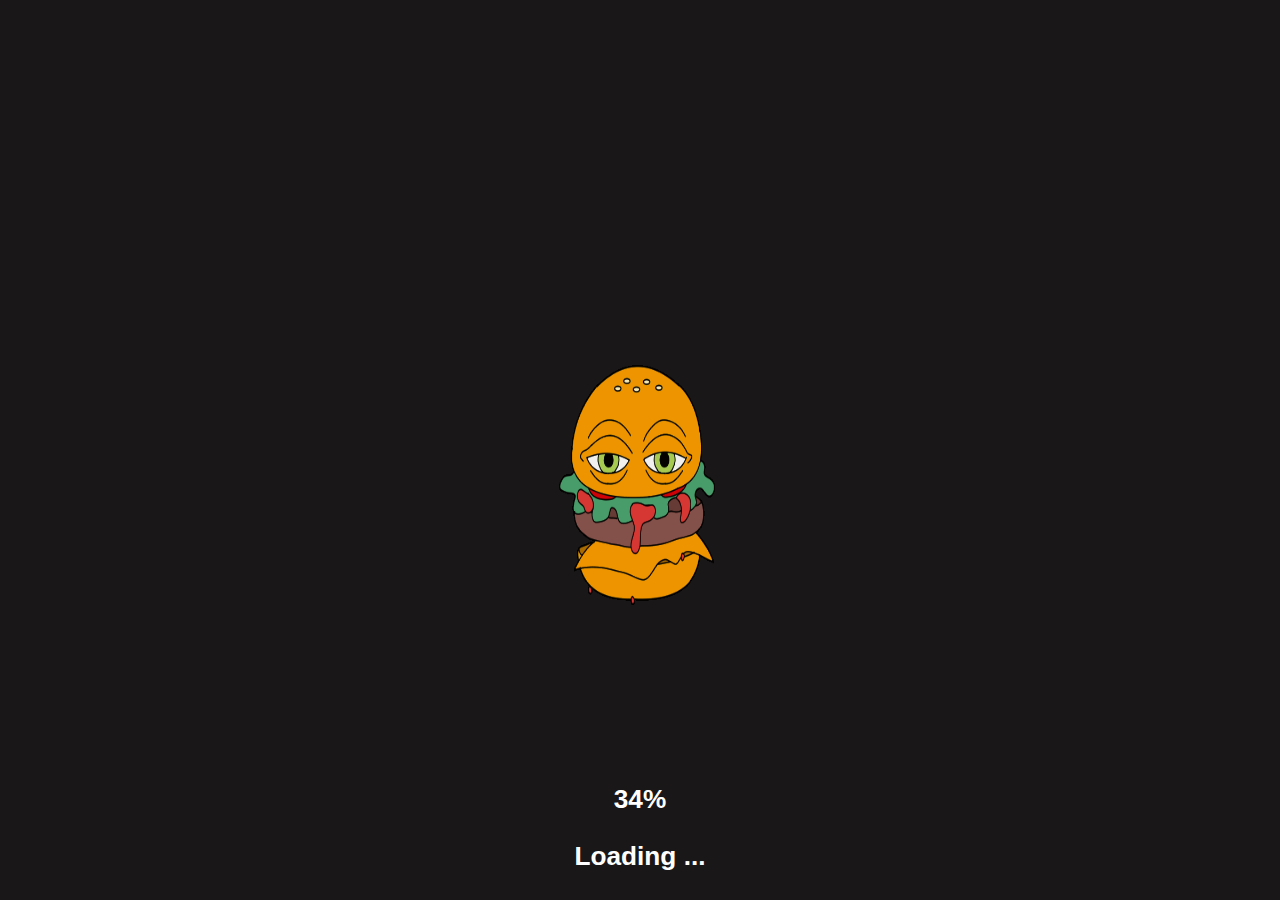
==== index.html @ 17197704 "Mengatasi browser policy" ====
<!DOCTYPE html>
<html lang="en">
    <head>
        <meta charset="UTF-8" />
        <meta name="viewport" content="width=device-width, initial-scale=1.0" />
        <title>HAMBURG</title>

        <link rel="stylesheet" href="all-assets/allstyle.css" />
    </head>

    <body>
        <audio id="bicycle">
            <source src="all-assets/bicycle.mp3" type="audio/mpeg" />
        </audio>

        <audio id="restaurant-ambience">
            <source
                src="all-assets/Restaurant Ambience.mp3"
                type="audio/mpeg"
            />
        </audio>

        <audio id="cat" autoplay>
            <source src="all-assets/cat.mp3" type="audio/mpeg" />
        </audio>

        <audio id="bicycle-bell" autoplay>
            <source src="all-assets/bicycle bell.mp3" type="audio/mpeg" />
        </audio>

        <iframe
            class="framescreen"
            src="halaman1/landscape/index.html"
            frameborder="0"
            id="landscape"
        ></iframe>
        <iframe
            class="framescreen"
            src="halaman1/oriental/index.html"
            frameborder="0"
            id="oriental"
        ></iframe>
        <div
            class="hoverscrollleft"
            onclick="ScrollMobile(event)"
            id="hoverLeft"
        ></div>
        <div
            class="hoverscrollright"
            onclick="ScrollMobile(event)"
            id="hoverRight"
        ></div>

        <!-- Intro Loading -->
        <div class="intro" id="introPlayer" style="z-index: 101"></div>
        <!-- <div class="intro" id="introPlayer" style="z-index: 101" onclick="playIntro()">
            <div class="centerClickText" id="centerClickText">
                <h1 class="introAnimation">Click to Open</h1>
            </div>
        </div> -->
        <div class="loader" id="loaderPlayer" style="z-index: 102">
            <div class="loadingimage"></div>
            <div class="loadingtext">
                <h3 id="progress">0%</h3>
                <h3>Loading ...</h3>
            </div>
        </div>

        <script>
            let mousemove = 0;

            // Attach an event listener for the user's interaction
            document.body.addEventListener("mousemove", () => {
                if (mousemove > 0) {
                    return;
                }

                // Repeat cat audio every 5 seconds
                const restaurantAudio = document.getElementById(
                    "restaurant-ambience"
                );
                restaurantAudio.volume = 1;

                // Function to play the cat audio repeatedly
                function playrestaurantAudio() {
                    restaurantAudio.currentTime = 0;
                    restaurantAudio.play().catch((error) => {
                        console.error("Error playing cat audio:", error);
                    });
                }

                // Repeat cat audio every 5 seconds
                const bicycleAudio = document.getElementById("bicycle");
                bicycleAudio.volume = 0.1;

                // Function to play the cat audio repeatedly
                function playbicycleAudio() {
                    bicycleAudio.currentTime = 0;
                    bicycleAudio.play().catch((error) => {
                        console.error("Error playing cat audio:", error);
                    });
                }

                // Repeat cat audio every 5 seconds
                const catAudio = document.getElementById("cat");
                catAudio.volume = 0.5;

                // Function to play the cat audio repeatedly
                function playCatAudio() {
                    catAudio.currentTime = 0;
                    catAudio.play().catch((error) => {
                        console.error("Error playing cat audio:", error);
                    });
                }

                // Repeat cat audio every 5 seconds
                const bellAudio = document.getElementById("bicycle-bell");
                bellAudio.volume = 0.5;

                // Function to play the cat audio repeatedly
                function playbellAudio() {
                    bellAudio.currentTime = 0;
                    bellAudio.play().catch((error) => {
                        console.error("Error playing cat audio:", error);
                    });
                }

                // Play once and then set an interval
                playCatAudio();
                setInterval(playCatAudio, 5000);

                // Play once and then set an interval
                playbellAudio();
                setInterval(playbellAudio, 7000);

                // Play once and then set an interval
                playrestaurantAudio();
                setInterval(playrestaurantAudio, 179000);

                // Play once and then set an interval
                playbicycleAudio();
                setInterval(playbicycleAudio, 179000);

                mousemove++;
            });
        </script>
    </body>

    <script>
        window.addEventListener("load", async function () {
            const loaderPlay = document.getElementById("loaderPlayer");
            const progress = document.getElementById("progress");

            for (let i = 0; i < 100; i++) {
                const progressContent = i + 1 + "%";
                progress.textContent = progressContent;
                console.log("Loading ... " + progressContent);
                await wait(20);
            }

            loaderPlay.remove();
            playIntro();
        });

        function wait(ms) {
            return new Promise((resolve) => setTimeout(resolve, ms));
        }

        // let done = false;

        function playIntro() {
            // if (done) {
            //     return;
            // }

            // done = true;

            let intro = null;
            let alpha = 1;
            const introPlayer = document.getElementById("introPlayer");
            // const textIntro = document.getElementById("centerClickText");

            clearInterval(intro);
            intro = setInterval(introframe, 20);

            function introframe() {
                if (alpha <= 0) {
                    done = true;
                    clearInterval(intro);
                    introPlayer.remove();
                    // textIntro.remove();
                } else {
                    alpha -= 0.01;
                    introPlayer.style.backgroundColor = `rgba(25, 23, 24, ${alpha})`;
                    // textIntro.style.color = `rgba(255, 204, 0, ${alpha})`;
                }
            }
        }

        const hoverLeft = document.getElementById("hoverLeft");
        const hoverRight = document.getElementById("hoverRight");
        const landscape = document.getElementById("landscape");
        const oriental = document.getElementById("oriental");

        let translateX = -40;

        function ScrollMobile(e) {
            const pageWidth = window.innerWidth;

            const mouseX = e.clientX;

            if (mouseX < pageWidth / 2) {
                console.log("Left side");
                if (translateX < 0) {
                    translateX += 1;
                }
            } else {
                console.log("Right side");
                if (translateX > -80) {
                    translateX -= 1;
                }
            }

            oriental.style.transform = `translateX(${translateX}%)`;
        }

        window.addEventListener("resize", function () {
            setPage();
        });

        window.addEventListener("load", function () {
            setPage();
        });

        function setPage() {
            if (window.matchMedia("(orientation: landscape)").matches) {
                landscape.style.display = "block";
                oriental.style.display = "none";
                hoverLeft.style.display = "none";
                hoverRight.style.display = "none";
            } else {
                landscape.style.display = "none";
                oriental.style.display = "block";
                hoverLeft.style.display = "block";
                hoverRight.style.display = "block";
            }
        }
    </script>
</html>
---- all-assets/allstyle.css ----
* {
    cursor: url(CURSORHAMBURG.png) 30 30, crosshair;
    overflow: hidden;
}

body {
    margin: 0;
    padding: 0;
}

.framescreen {
    position: fixed;
    background-repeat: no-repeat;
    background-position: center;
    background-size: 100% 100%;
    width: 100%;
    height: 100%;
    z-index: 1;
}

.hoverscrollleft {
    position: fixed;
    background-repeat: no-repeat;
    background-position: center;
    background-size: 100% 100%;
    width: 15%;
    height: 100%;
    z-index: 2;
}

.hoverscrollright {
    position: fixed;
    left: 85%;
    background-repeat: no-repeat;
    background-position: center;
    background-size: 100% 100%;
    width: 15%;
    height: 100%;
    z-index: 2;
}

#oriental {
    width: 500%;
    transform: translateX(-40%);
}

.intro {
    position: fixed;
    background-repeat: no-repeat;
    background-position: center;
    background-size: 100% 100%;
    width: 100%;
    height: 100%;
    z-index: 2;
    background-color: rgba(25, 23, 24, 1);
}

.loader {
    position: fixed;
    background-repeat: no-repeat;
    background-position: center;
    background-size: 100% 100%;
    width: 100%;
    height: 100%;
    z-index: 2;
    background-color: rgba(25, 23, 24, 1);
}

/* .centerClickText {
    position: absolute;
    color: white;
    top: 50%;
    left: 50%;
    transform: translate(-50%, -50%);
    width: 17%;
    height: 8%;
    align-items: center;
    transition: color 0.3s ease, width 0.3s ease, height 0.3s ease, font-size 0.3s ease;
}

.centerClickText:hover {
    color: #FFCC00;
    width: 24%;
    height: 20%;
    font-size: 1.9em;
} */

.introAnimation {
    font-size: 1.85em;
    align-items: center;
    justify-content: center;
    text-align: center;
    font-family: 'Segoe UI', Tahoma, Geneva, Verdana, sans-serif;
}

.loadingimage {
    position: absolute;
    top: 45%;
    left: 50%;
    transform: translate(-50%, -50%);
    width: 80%;
    height: 100%;
    background-size: 100% 100%;
    background-image: url('burgerloading.gif');
}

.loadingtext {
    position: absolute;
    top: 92%;
    left: 50%;
    transform: translate(-50%, -50%);
    align-items: center;
    justify-content: center;
    text-align: center;
    color: white;
    font-size: 1.4em;
    font-family: 'Segoe UI', Tahoma, Geneva, Verdana, sans-serif;
}
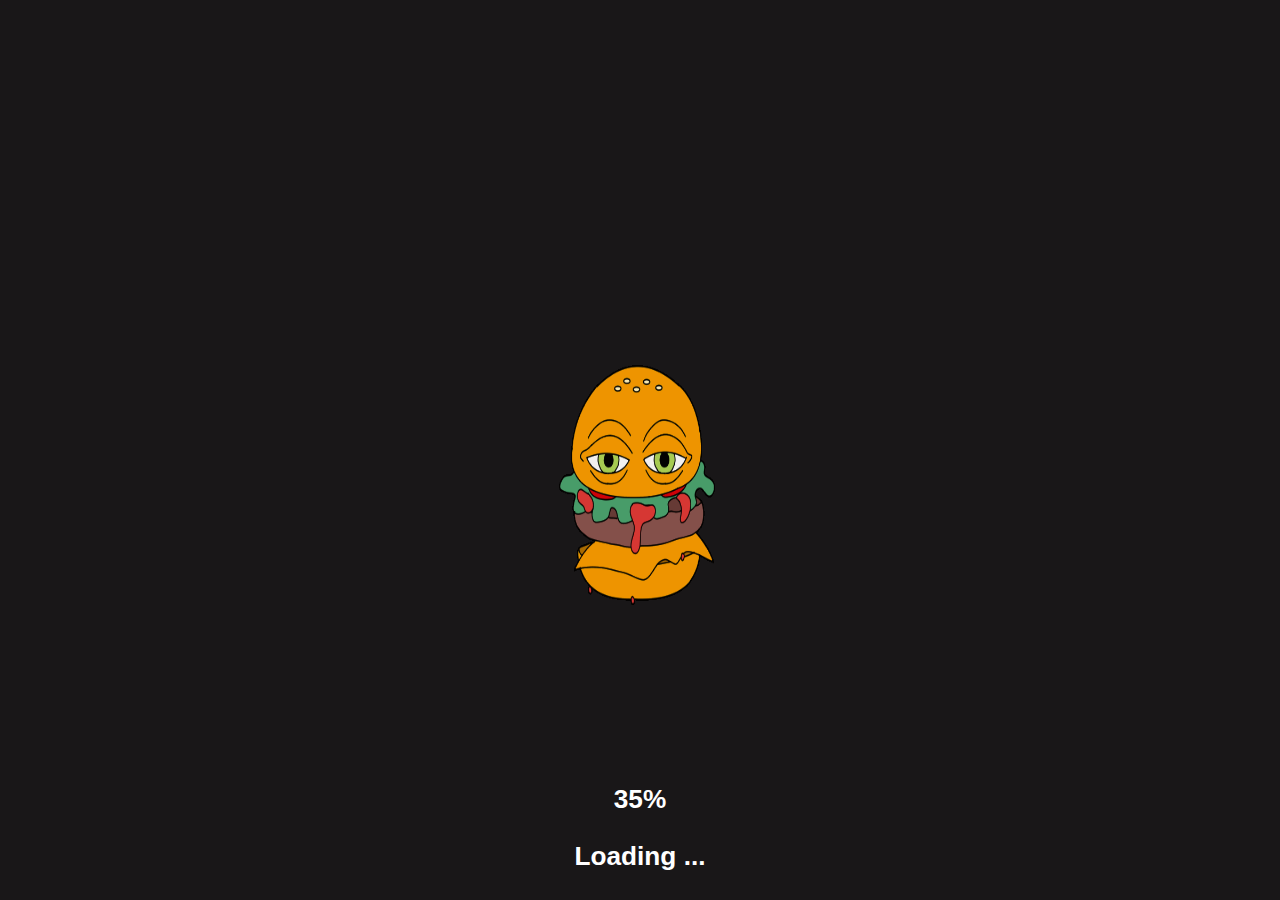
==== commit 4ea62f45: "revisi jumat" ====
--- a/index.html
+++ b/index.html
@@ -30,13 +30,13 @@
 
         <iframe
             class="framescreen"
-            src="halaman1/landscape/index.html"
+            src="halaman1/index.html"
             frameborder="0"
             id="landscape"
         ></iframe>
         <iframe
             class="framescreen"
-            src="halaman1/oriental/index.html"
+            src="halaman1/index.html"
             frameborder="0"
             id="oriental"
         ></iframe>
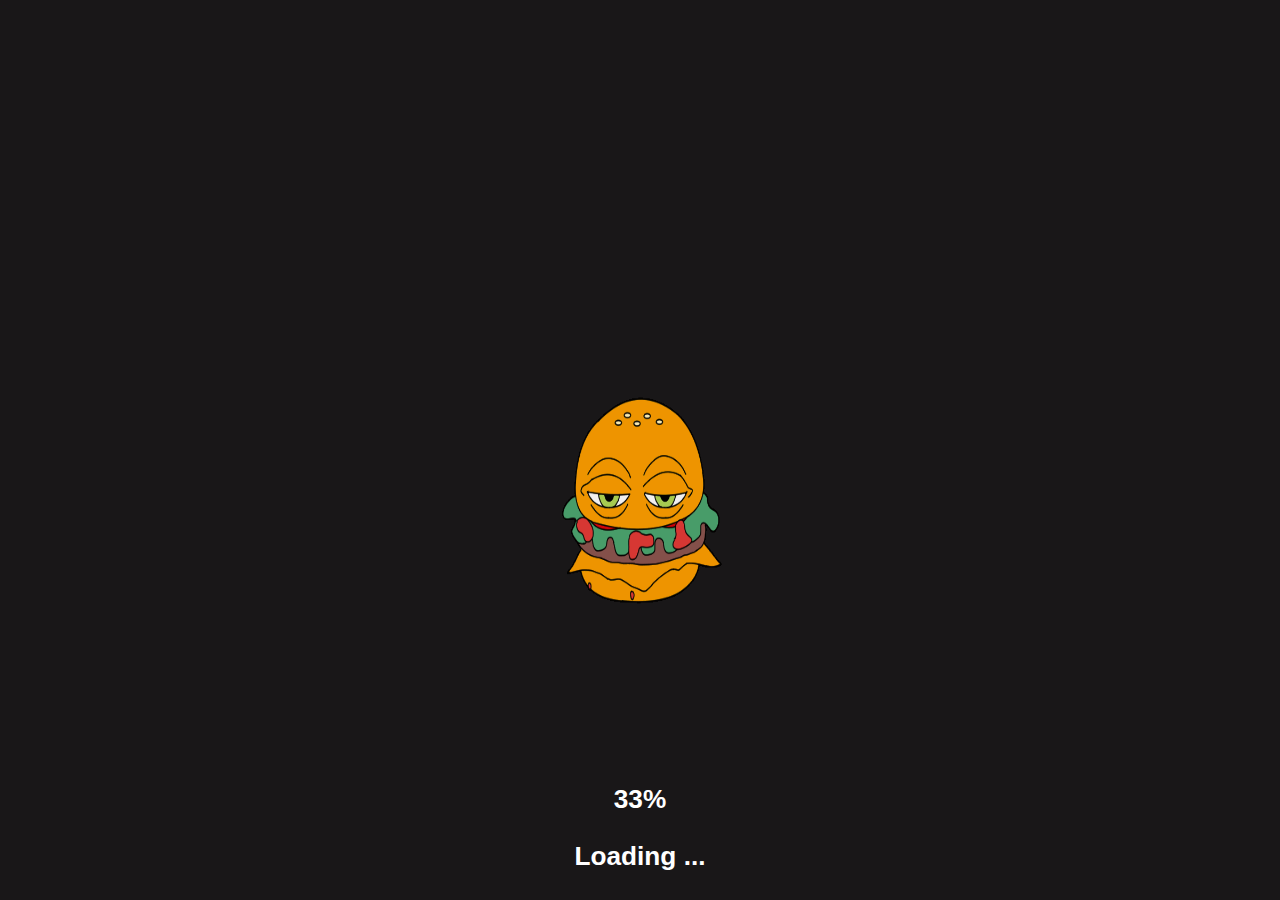
==== commit 4c69ce32: "mobile resolute fix update" ====
--- a/index.html
+++ b/index.html
@@ -1,249 +1,34 @@
 <!DOCTYPE html>
 <html lang="en">
-    <head>
-        <meta charset="UTF-8" />
-        <meta name="viewport" content="width=device-width, initial-scale=1.0" />
-        <title>HAMBURG</title>
 
-        <link rel="stylesheet" href="all-assets/allstyle.css" />
-    </head>
+<head>
+    <meta charset="UTF-8">
+    <meta name="viewport" content="width=device-width, initial-scale=1.0">
+    <title>HAMBURG</title>
 
-    <body>
-        <audio id="bicycle">
-            <source src="all-assets/bicycle.mp3" type="audio/mpeg" />
-        </audio>
+    <link rel="stylesheet" href="all-assets/allstyle.css">
+</head>
 
-        <audio id="restaurant-ambience">
-            <source
-                src="all-assets/Restaurant Ambience.mp3"
-                type="audio/mpeg"
-            />
-        </audio>
+<body>
+    <iframe class="framescreen" src="halaman1/index.html" frameborder="0" id="landscape"></iframe>
+    <!-- <iframe class="framescreen" src="halaman1/index.html" frameborder="0" id="oriental"></iframe> -->
+    <!-- <div class="hoverscrollleft" onclick="ScrollMobile(event)" id="hoverLeft"></div>
+    <div class="hoverscrollright" onclick="ScrollMobile(event)" id="hoverRight"></div> -->
 
-        <audio id="cat" autoplay>
-            <source src="all-assets/cat.mp3" type="audio/mpeg" />
-        </audio>
-
-        <audio id="bicycle-bell" autoplay>
-            <source src="all-assets/bicycle bell.mp3" type="audio/mpeg" />
-        </audio>
-
-        <iframe
-            class="framescreen"
-            src="halaman1/index.html"
-            frameborder="0"
-            id="landscape"
-        ></iframe>
-        <iframe
-            class="framescreen"
-            src="halaman1/index.html"
-            frameborder="0"
-            id="oriental"
-        ></iframe>
-        <div
-            class="hoverscrollleft"
-            onclick="ScrollMobile(event)"
-            id="hoverLeft"
-        ></div>
-        <div
-            class="hoverscrollright"
-            onclick="ScrollMobile(event)"
-            id="hoverRight"
-        ></div>
-
-        <!-- Intro Loading -->
-        <div class="intro" id="introPlayer" style="z-index: 101"></div>
-        <!-- <div class="intro" id="introPlayer" style="z-index: 101" onclick="playIntro()">
+    <!-- Intro Loading -->
+    <div class="intro" id="introPlayer" style="z-index: 101"></div>
+    <!-- <div class="intro" id="introPlayer" style="z-index: 101" onclick="playIntro()">
             <div class="centerClickText" id="centerClickText">
                 <h1 class="introAnimation">Click to Open</h1>
             </div>
         </div> -->
-        <div class="loader" id="loaderPlayer" style="z-index: 102">
-            <div class="loadingimage"></div>
-            <div class="loadingtext">
-                <h3 id="progress">0%</h3>
-                <h3>Loading ...</h3>
-            </div>
+    <div class="loader" id="loaderPlayer" style="z-index: 102">
+        <div class="loadingimage"></div>
+        <div class="loadingtext">
+            <h3 id="progress">0%</h3>
+            <h3>Loading ...</h3>
         </div>
-
-        <script>
-            let mousemove = 0;
-
-            // Attach an event listener for the user's interaction
-            document.body.addEventListener("mousemove", () => {
-                if (mousemove > 0) {
-                    return;
-                }
-
-                // Repeat cat audio every 5 seconds
-                const restaurantAudio = document.getElementById(
-                    "restaurant-ambience"
-                );
-                restaurantAudio.volume = 1;
-
-                // Function to play the cat audio repeatedly
-                function playrestaurantAudio() {
-                    restaurantAudio.currentTime = 0;
-                    restaurantAudio.play().catch((error) => {
-                        console.error("Error playing cat audio:", error);
-                    });
-                }
-
-                // Repeat cat audio every 5 seconds
-                const bicycleAudio = document.getElementById("bicycle");
-                bicycleAudio.volume = 0.1;
-
-                // Function to play the cat audio repeatedly
-                function playbicycleAudio() {
-                    bicycleAudio.currentTime = 0;
-                    bicycleAudio.play().catch((error) => {
-                        console.error("Error playing cat audio:", error);
-                    });
-                }
-
-                // Repeat cat audio every 5 seconds
-                const catAudio = document.getElementById("cat");
-                catAudio.volume = 0.5;
-
-                // Function to play the cat audio repeatedly
-                function playCatAudio() {
-                    catAudio.currentTime = 0;
-                    catAudio.play().catch((error) => {
-                        console.error("Error playing cat audio:", error);
-                    });
-                }
-
-                // Repeat cat audio every 5 seconds
-                const bellAudio = document.getElementById("bicycle-bell");
-                bellAudio.volume = 0.5;
-
-                // Function to play the cat audio repeatedly
-                function playbellAudio() {
-                    bellAudio.currentTime = 0;
-                    bellAudio.play().catch((error) => {
-                        console.error("Error playing cat audio:", error);
-                    });
-                }
-
-                // Play once and then set an interval
-                playCatAudio();
-                setInterval(playCatAudio, 5000);
-
-                // Play once and then set an interval
-                playbellAudio();
-                setInterval(playbellAudio, 7000);
-
-                // Play once and then set an interval
-                playrestaurantAudio();
-                setInterval(playrestaurantAudio, 179000);
-
-                // Play once and then set an interval
-                playbicycleAudio();
-                setInterval(playbicycleAudio, 179000);
-
-                mousemove++;
-            });
-        </script>
-    </body>
-
-    <script>
-        window.addEventListener("load", async function () {
-            const loaderPlay = document.getElementById("loaderPlayer");
-            const progress = document.getElementById("progress");
-
-            for (let i = 0; i < 100; i++) {
-                const progressContent = i + 1 + "%";
-                progress.textContent = progressContent;
-                console.log("Loading ... " + progressContent);
-                await wait(20);
-            }
-
-            loaderPlay.remove();
-            playIntro();
-        });
-
-        function wait(ms) {
-            return new Promise((resolve) => setTimeout(resolve, ms));
-        }
-
-        // let done = false;
-
-        function playIntro() {
-            // if (done) {
-            //     return;
-            // }
-
-            // done = true;
-
-            let intro = null;
-            let alpha = 1;
-            const introPlayer = document.getElementById("introPlayer");
-            // const textIntro = document.getElementById("centerClickText");
-
-            clearInterval(intro);
-            intro = setInterval(introframe, 20);
-
-            function introframe() {
-                if (alpha <= 0) {
-                    done = true;
-                    clearInterval(intro);
-                    introPlayer.remove();
-                    // textIntro.remove();
-                } else {
-                    alpha -= 0.01;
-                    introPlayer.style.backgroundColor = `rgba(25, 23, 24, ${alpha})`;
-                    // textIntro.style.color = `rgba(255, 204, 0, ${alpha})`;
-                }
-            }
-        }
-
-        const hoverLeft = document.getElementById("hoverLeft");
-        const hoverRight = document.getElementById("hoverRight");
-        const landscape = document.getElementById("landscape");
-        const oriental = document.getElementById("oriental");
-
-        let translateX = -40;
-
-        function ScrollMobile(e) {
-            const pageWidth = window.innerWidth;
-
-            const mouseX = e.clientX;
-
-            if (mouseX < pageWidth / 2) {
-                console.log("Left side");
-                if (translateX < 0) {
-                    translateX += 1;
-                }
-            } else {
-                console.log("Right side");
-                if (translateX > -80) {
-                    translateX -= 1;
-                }
-            }
-
-            oriental.style.transform = `translateX(${translateX}%)`;
-        }
-
-        window.addEventListener("resize", function () {
-            setPage();
-        });
-
-        window.addEventListener("load", function () {
-            setPage();
-        });
-
-        function setPage() {
-            if (window.matchMedia("(orientation: landscape)").matches) {
-                landscape.style.display = "block";
-                oriental.style.display = "none";
-                hoverLeft.style.display = "none";
-                hoverRight.style.display = "none";
-            } else {
-                landscape.style.display = "none";
-                oriental.style.display = "block";
-                hoverLeft.style.display = "block";
-                hoverRight.style.display = "block";
-            }
-        }
-    </script>
-</html>
+    </div>
+</body>
+<script src="all-assets/mainscript.js"></script>
+</html>--- a/all-assets/allstyle.css
+++ b/all-assets/allstyle.css
@@ -1,6 +1,7 @@
 * {
     cursor: url(CURSORHAMBURG.png) 30 30, crosshair;
-    overflow: hidden;
+    overflow-x: hidden;
+    overflow-y: hidden;
 }
 
 body {
@@ -9,7 +10,7 @@
 }
 
 .framescreen {
-    position: fixed;
+    position: absolute;
     background-repeat: no-repeat;
     background-position: center;
     background-size: 100% 100%;
@@ -18,7 +19,7 @@
     z-index: 1;
 }
 
-.hoverscrollleft {
+/* .hoverscrollleft {
     position: fixed;
     background-repeat: no-repeat;
     background-position: center;
@@ -37,12 +38,12 @@
     width: 15%;
     height: 100%;
     z-index: 2;
-}
+} */
 
-#oriental {
+/* #oriental {
     width: 500%;
     transform: translateX(-40%);
-}
+} */
 
 .intro {
     position: fixed;
@@ -115,4 +116,27 @@
     color: white;
     font-size: 1.4em;
     font-family: 'Segoe UI', Tahoma, Geneva, Verdana, sans-serif;
-}+}
+
+
+@media screen and (max-width: 550px) {
+    .framescreen {
+        width: 500%;
+        height: 100%;
+    }
+
+    .loadingimage {
+        position: absolute;
+        top: 45%;
+        left: 50%;
+        transform: translate(-50%, -50%);
+        width: 200%;
+        height: 100%;
+        background-size: 100% 100%;
+        background-image: url('burgerloading.gif');
+    }
+
+    * {
+        overflow-x: auto;
+    }
+}
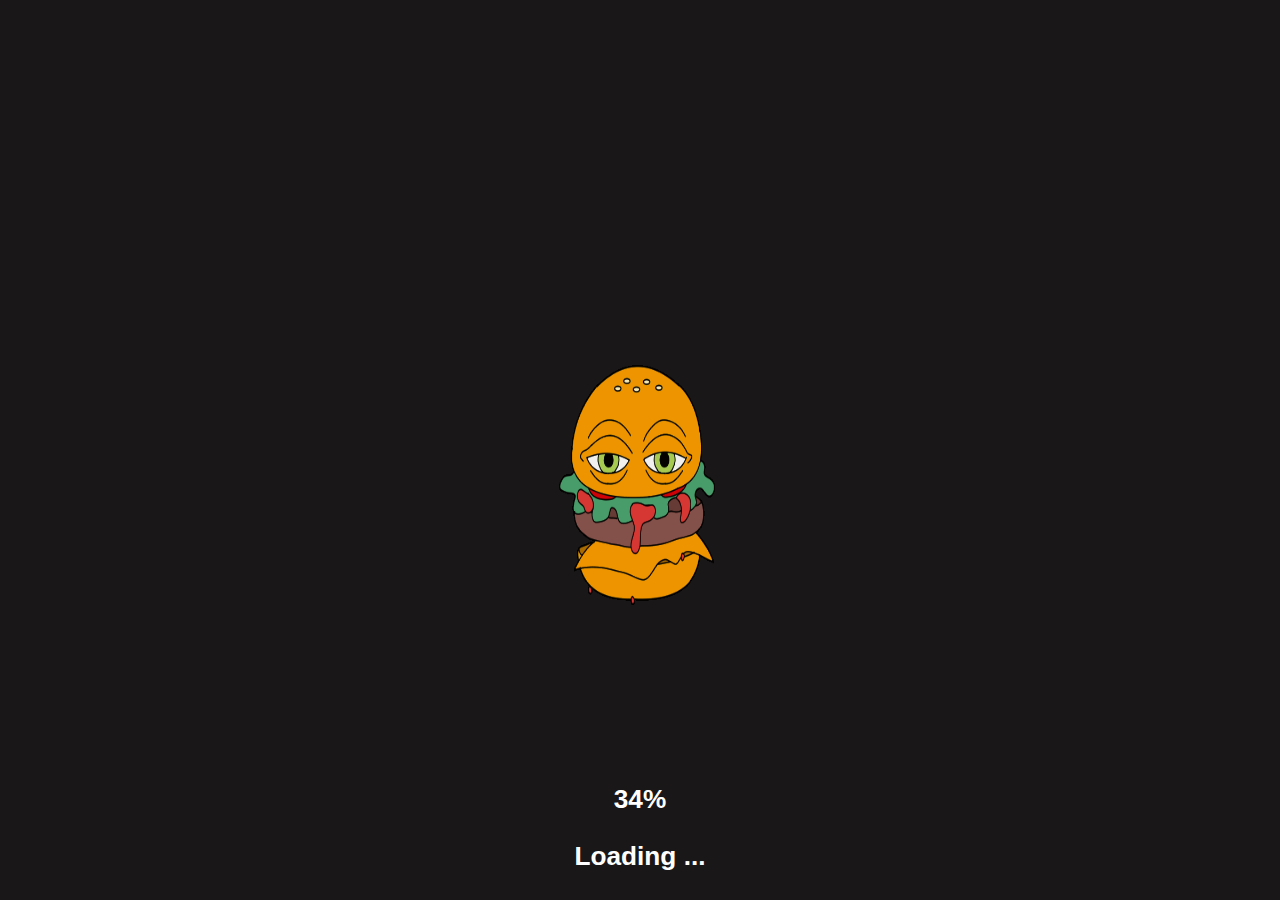
==== commit 18386f54: "layout change" ====
--- a/index.html
+++ b/index.html
@@ -10,7 +10,8 @@
 </head>
 
 <body>
-    <iframe class="framescreen" src="halaman1/index.html" frameborder="0" id="landscape"></iframe>
+    <iframe class="framescreen" src="halaman1/index.html" frameborder="0"></iframe>
+    <!-- <iframe class="framescreen" src="halaman1/index.html" frameborder="0" id="landscape"></iframe> -->
     <!-- <iframe class="framescreen" src="halaman1/index.html" frameborder="0" id="oriental"></iframe> -->
     <!-- <div class="hoverscrollleft" onclick="ScrollMobile(event)" id="hoverLeft"></div>
     <div class="hoverscrollright" onclick="ScrollMobile(event)" id="hoverRight"></div> -->
--- a/all-assets/allstyle.css
+++ b/all-assets/allstyle.css
@@ -86,13 +86,13 @@
     font-size: 1.9em;
 } */
 
-.introAnimation {
+/* .introAnimation {
     font-size: 1.85em;
     align-items: center;
     justify-content: center;
     text-align: center;
     font-family: 'Segoe UI', Tahoma, Geneva, Verdana, sans-serif;
-}
+} */
 
 .loadingimage {
     position: absolute;
@@ -118,25 +118,52 @@
     font-family: 'Segoe UI', Tahoma, Geneva, Verdana, sans-serif;
 }
 
+@media screen and (max-width: 700px) {
+    
+    .intro {
+        position: fixed;
+        background-repeat: no-repeat;
+        background-position: center;
+        background-size: 100% 100%;
+        width: 100%;
+        height: 100%;
+        z-index: 2;
+        background-color: rgba(25, 23, 24, 1);
+    }
 
-@media screen and (max-width: 550px) {
-    .framescreen {
-        width: 500%;
+    .loader {
+        position: fixed;
+        background-repeat: no-repeat;
+        background-position: center;
+        background-size: 100% 100%;
+        width: 100%;
         height: 100%;
+        z-index: 2;
+        background-color: rgba(25, 23, 24, 1);
     }
 
     .loadingimage {
         position: absolute;
-        top: 45%;
-        left: 50%;
-        transform: translate(-50%, -50%);
-        width: 200%;
-        height: 100%;
-        background-size: 100% 100%;
-        background-image: url('burgerloading.gif');
+        top: 10%;
+        left: 12%;
+        width: 20%;
+        height: 10%;
+    }
+
+    .loadingtext {
+        margin: auto;
+        top: 22%;
+        left: 12%;
+        align-items: center;
+        justify-content: center;
+    }
+
+    .framescreen {
+        width: 1900px;
     }
 
     * {
-        overflow-x: auto;
+        overflow-x: scroll;
+        overflow-y: hidden;
     }
-}
+}